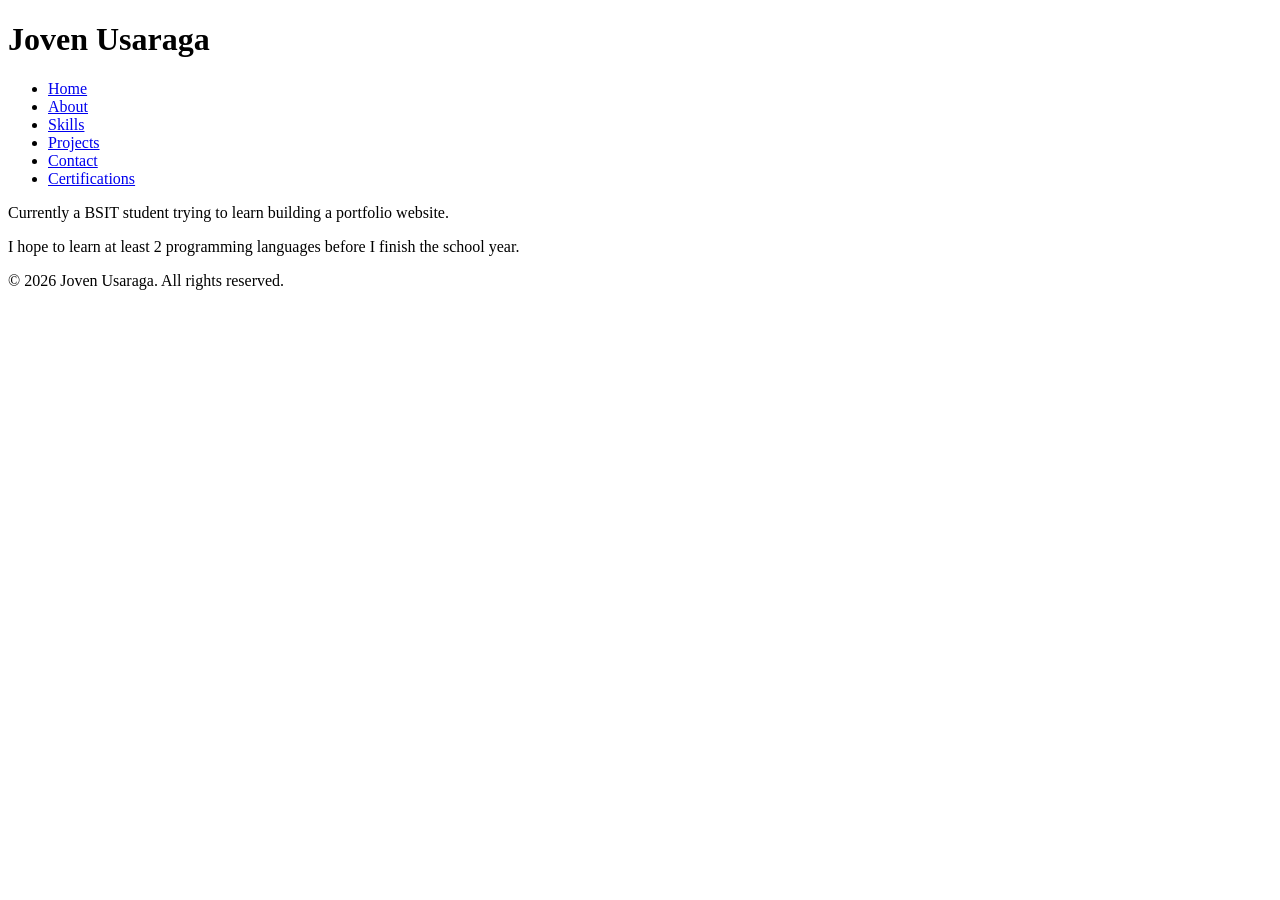
==== index.html @ 5f7fda78 "Initial commit: basic HTML structure with header, nav, main, footer" ====
<!DOCTYPE html>
<html lang="en">
    <head>
        <meta charset="UTF-8">
        <meta name="viewport" content="width=device-width, initial-scale=1.0">
        <title>Joven Usaraga | Portfolio</title>
    </head>
    <body>
        
        <header>
            <h1>Joven Usaraga</h1>
            <nav>
                <ul>
                    <li><a href="index.html">Home</a></li>
                    <li><a href="about.html">About</a></li>
                    <li><a href="skills.html">Skills</a></li>
                    <li><a href="projects.html">Projects</a></li>
                    <li><a href="contact.html">Contact</a></li>
                    <li><a href="certifications.html">Certifications</a></li>
                </ul>
            </nav>
        </header>

        <main>
            <p>Currently a BSIT student trying to learn building a portfolio website.</p>
            <p>I hope to learn at least 2 programming languages before I finish the school year.</p>
        </main>

        <footer>
            <p>&copy; 2026 Joven Usaraga. All rights reserved.</p>
        </footer>
    </body>
</html>
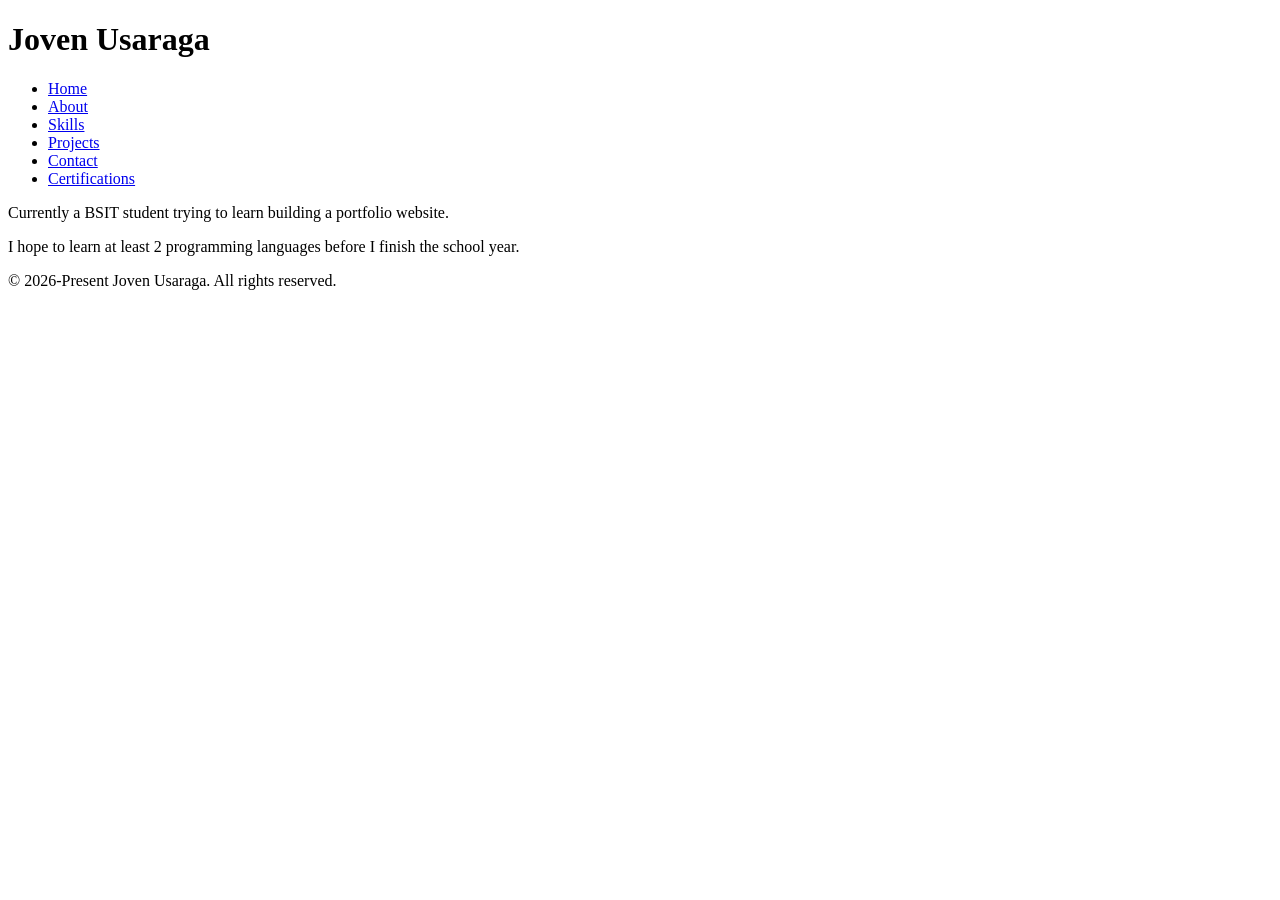
==== commit 49a55f33: "Update footer copyright to 2026-Present" ====
--- a/index.html
+++ b/index.html
@@ -27,7 +27,7 @@
         </main>
 
         <footer>
-            <p>&copy; 2026 Joven Usaraga. All rights reserved.</p>
+            <p>&copy; 2026-Present Joven Usaraga. All rights reserved.</p>
         </footer>
     </body>
 </html>
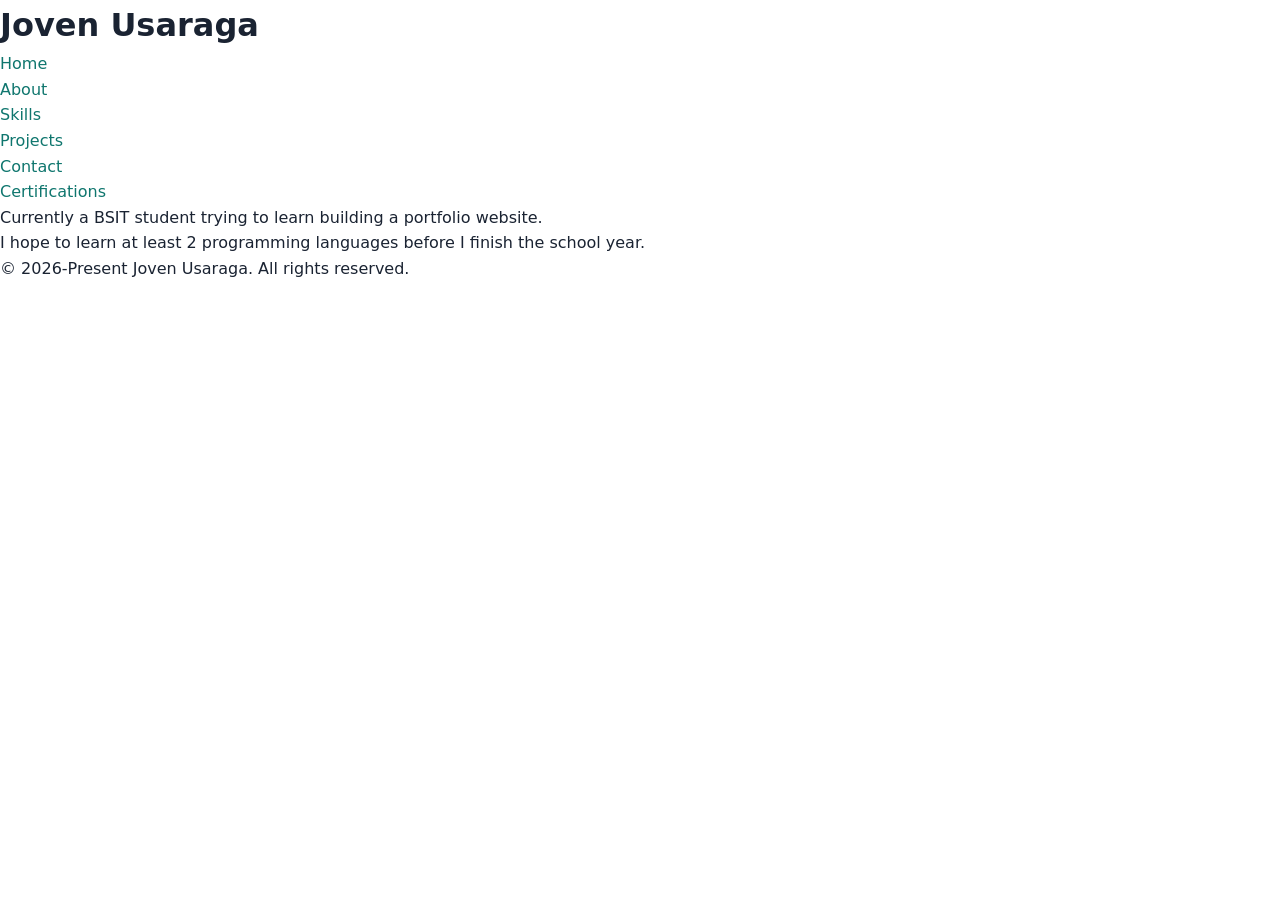
==== commit e8064c73: "Add global CSS styles and link stylesheet to all pages" ====
--- a/index.html
+++ b/index.html
@@ -4,6 +4,7 @@
         <meta charset="UTF-8">
         <meta name="viewport" content="width=device-width, initial-scale=1.0">
         <title>Joven Usaraga | Portfolio</title>
+        <link rel="stylesheet" href="css/style.css">
     </head>
     <body>
         
--- a/css/style.css
+++ b/css/style.css
@@ -0,0 +1,29 @@
+* {
+    margin: 0;
+    padding: 0;
+    box-sizing: border-box;
+}
+
+:root {
+    --color-bg: #ffffff;
+    --color-text: #1a2332;
+    --color-accent: #0f766e;
+    --color-muted: #5c6b7a;
+    --font-main: 'Segoe UI', system-ui, sans-serif;
+}
+
+body {
+    font-family: var(--font-main);
+    background-color: var(--color-bg);
+    color: var(--color-text);
+    line-height: 1.6;
+}
+
+a {
+    color: var(--color-accent);
+    text-decoration: none;
+}
+
+a:hover {
+    text-decoration: underline;
+}
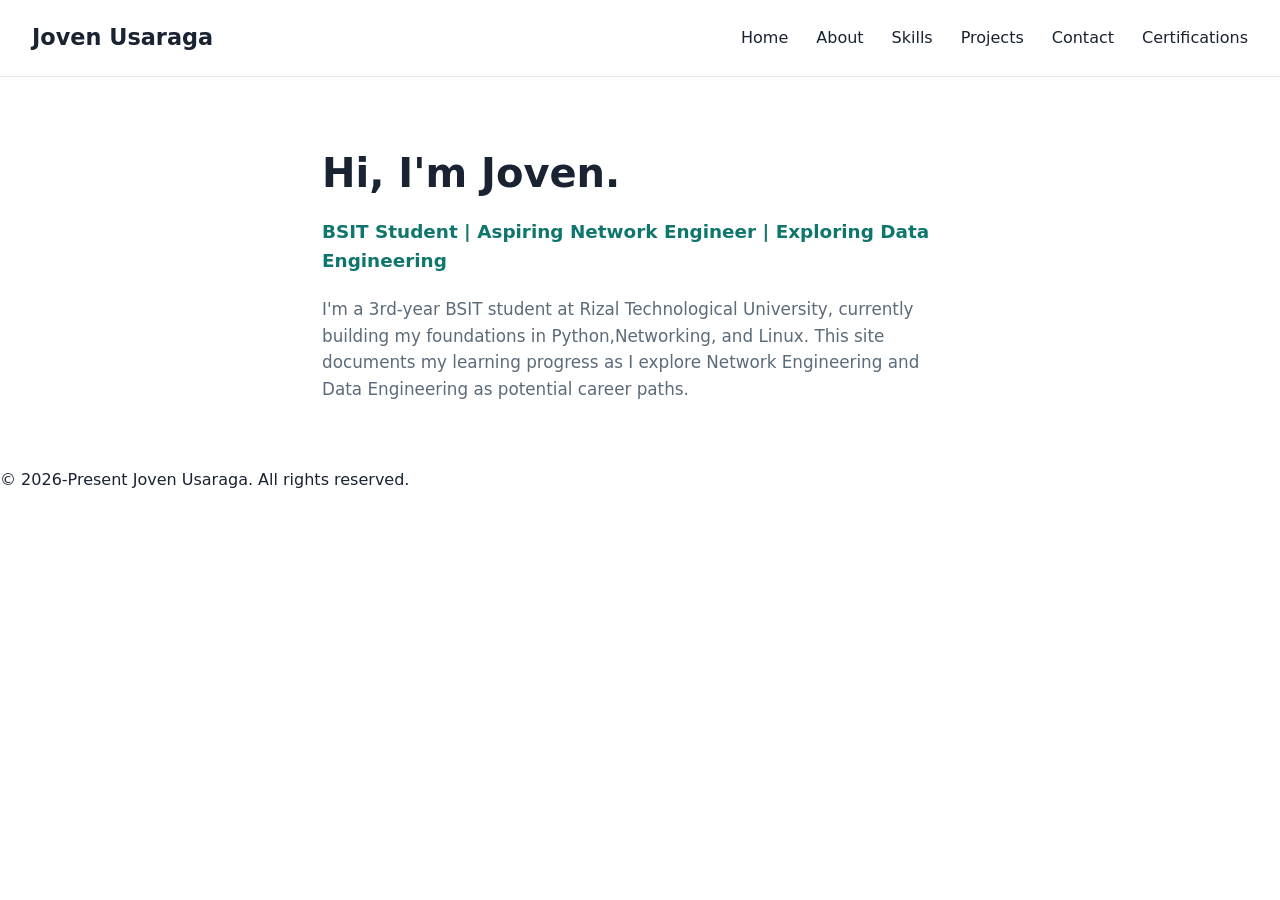
==== commit e8b07dac: "Add styled hero section to homepage" ====
--- a/index.html
+++ b/index.html
@@ -23,8 +23,14 @@
         </header>
 
         <main>
-            <p>Currently a BSIT student trying to learn building a portfolio website.</p>
-            <p>I hope to learn at least 2 programming languages before I finish the school year.</p>
+            <section class="hero">
+                <h2>Hi, I'm Joven.</h2>
+                <p class="tagline">BSIT Student | Aspiring Network Engineer | Exploring Data Engineering</p>
+                <p class="intro">
+                    I'm a 3rd-year BSIT student at Rizal Technological University, currently building 
+                    my foundations in Python,Networking, and Linux. This site documents my learning 
+                    progress as I explore Network Engineering and Data Engineering as potential career paths.</p>
+            </section>
         </main>
 
         <footer>
--- a/css/style.css
+++ b/css/style.css
@@ -26,4 +26,58 @@
 
 a:hover {
     text-decoration: underline;
+}
+
+header {
+    display: flex;
+    justify-content: space-between;
+    align-items: center;
+    padding: 1.25rem 2rem;
+    border-bottom: 1px solid #e2e8f0;
+}
+
+header h1 {
+    font-size: 1.4rem;
+    color: var(--color-text);
+    white-space: nowrap;
+}
+
+nav ul {
+    display: flex;
+    list-style: none;
+    gap: 1.75rem;
+}
+
+nav a {
+    color: var(--color-text);
+    font-weight:500;
+}
+
+nav a:hover {
+    color: var(--color-accent);
+}
+
+.hero {
+    max-width: 700px;
+    margin: 4rem auto;
+    padding: 0 2rem;
+    text-align: left;
+}
+
+.hero h2 {
+    font-size: 2.5rem;
+    margin-bottom: 0.75rem;
+}
+
+.hero .tagline {
+    font-size: 1.15rem;
+    color: var(--color-accent);
+    font-weight: 600;
+    margin-bottom: 1.25rem;
+}
+
+.hero .intro {
+    font-size: 1.05rem;
+    color: var(--color-muted);
+    max-width: 600px;
 }
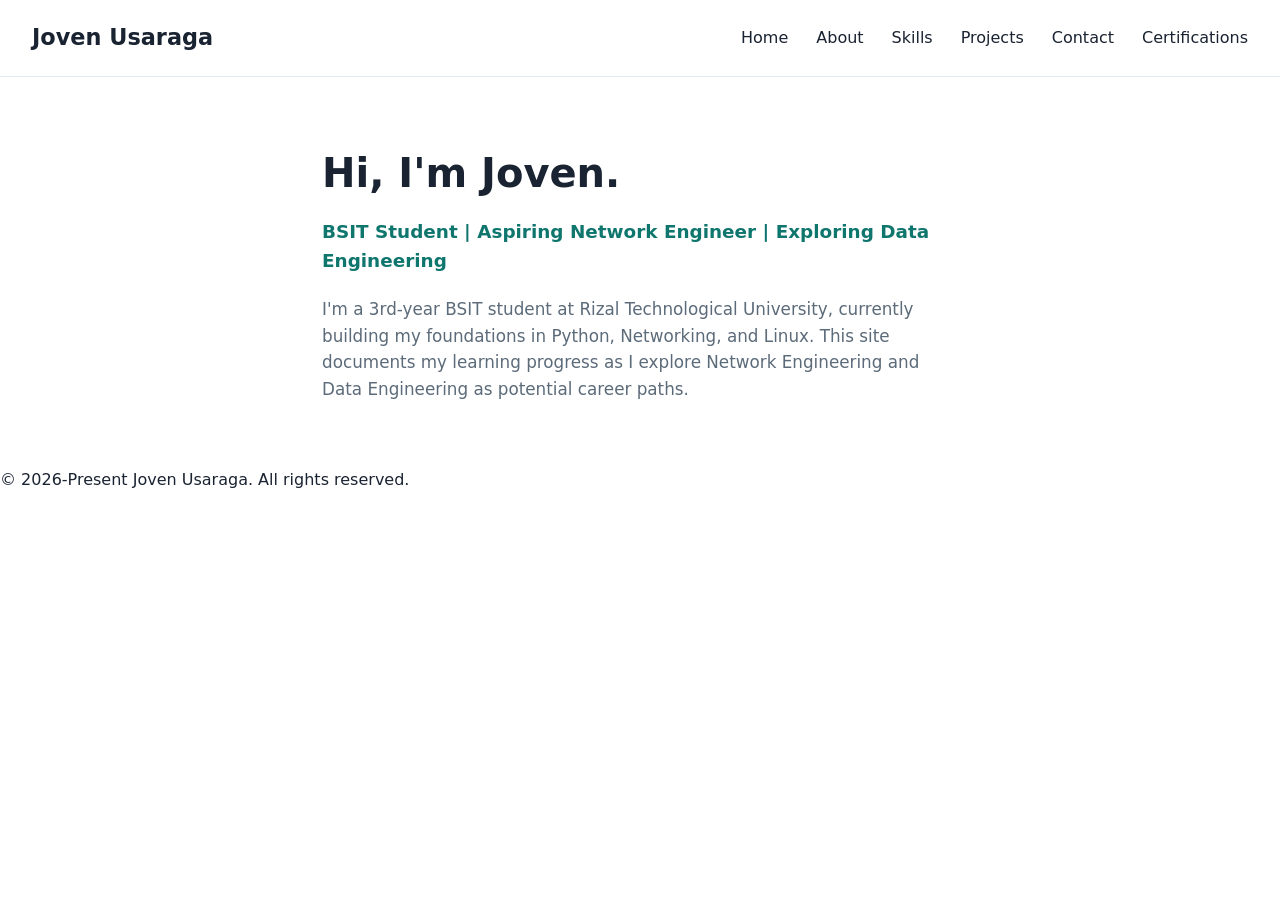
==== commit d253ab20: "Add consistent page-section styling across all inner pages" ====
--- a/index.html
+++ b/index.html
@@ -28,7 +28,7 @@
                 <p class="tagline">BSIT Student | Aspiring Network Engineer | Exploring Data Engineering</p>
                 <p class="intro">
                     I'm a 3rd-year BSIT student at Rizal Technological University, currently building 
-                    my foundations in Python,Networking, and Linux. This site documents my learning 
+                    my foundations in Python, Networking, and Linux. This site documents my learning 
                     progress as I explore Network Engineering and Data Engineering as potential career paths.</p>
             </section>
         </main>
--- a/css/style.css
+++ b/css/style.css
@@ -80,4 +80,21 @@
     font-size: 1.05rem;
     color: var(--color-muted);
     max-width: 600px;
+}
+
+.page-section {
+    max-width: 700px;
+    margin: 3rem auto;
+    padding: 0 2rem;
+}
+
+.page-section h2 {
+    font-size: 2rem;
+    margin-bottom: 1rem;
+    color: var(--color-text);
+}
+
+.page-section p {
+    color: var(--color-muted);
+    margin-bottom: 1rem;
 }
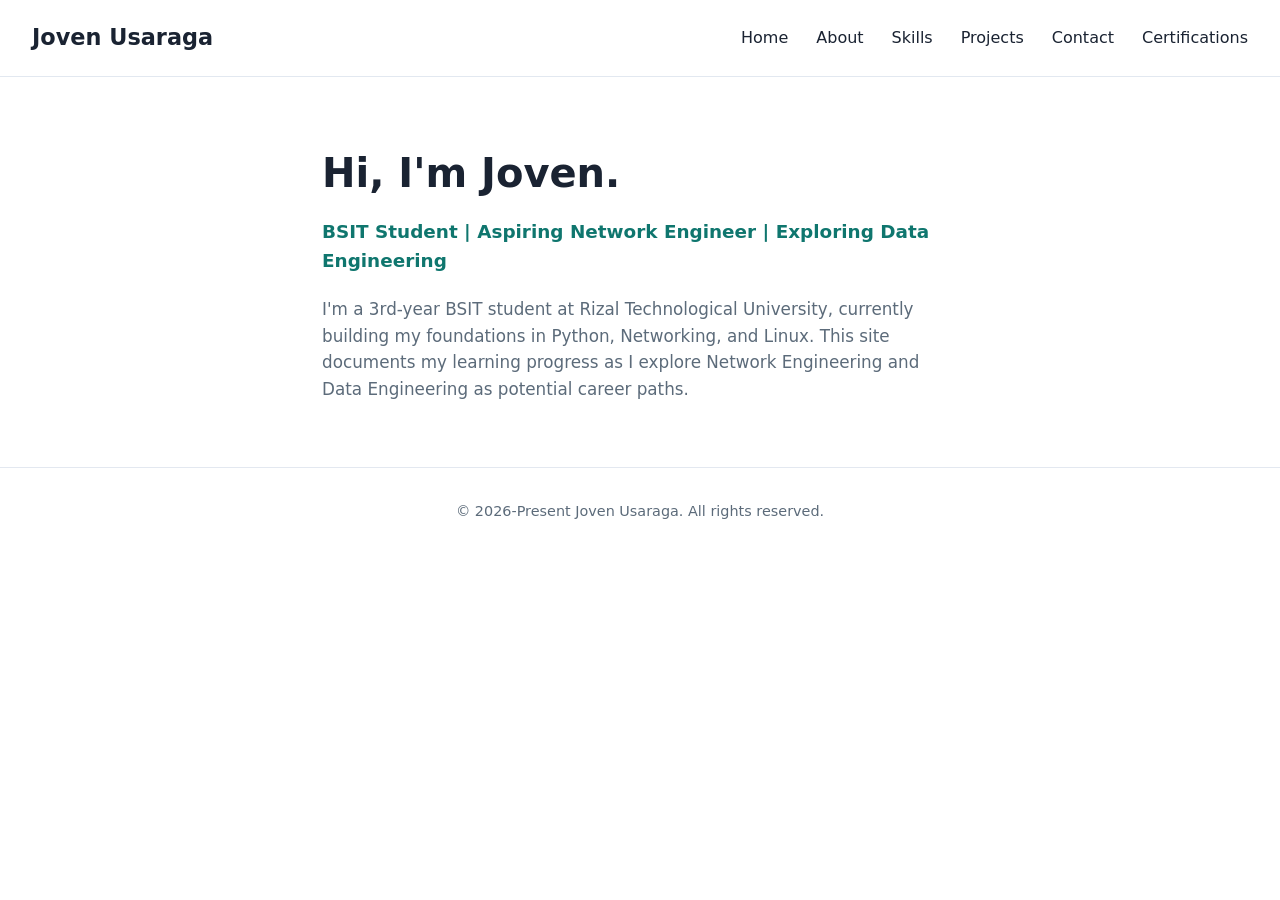
==== commit 43013a16: "Add responsive mobile nav with hamburger menu and JavaScript toggle" ====
--- a/index.html
+++ b/index.html
@@ -20,6 +20,11 @@
                     <li><a href="certifications.html">Certifications</a></li>
                 </ul>
             </nav>
+            <button class="hamburger" id="hamburger-btn" aria-label="Toggle menu">
+                <span></span>
+                <span></span>
+                <span></span>
+            </button>
         </header>
 
         <main>
@@ -36,5 +41,6 @@
         <footer>
             <p>&copy; 2026-Present Joven Usaraga. All rights reserved.</p>
         </footer>
+        <script src="js/main.js"></script>
     </body>
 </html>
--- a/css/style.css
+++ b/css/style.css
@@ -34,6 +34,7 @@
     align-items: center;
     padding: 1.25rem 2rem;
     border-bottom: 1px solid #e2e8f0;
+    position: relative;
 }
 
 header h1 {
@@ -97,4 +98,58 @@
 .page-section p {
     color: var(--color-muted);
     margin-bottom: 1rem;
+}
+
+footer {
+    text-align: center;
+    padding: 2rem;
+    margin-top: 3rem;
+    border-top: 1px solid #e3e8f0;
+    color: var(--color-muted);
+    font-size: 0.9rem;
+}
+
+@media (max-width: 768px) {
+    nav ul {
+        display: none;
+    }
+
+    nav ul.open {
+        display: flex;
+        flex-direction: column;
+        position: absolute;
+        top: 100%;
+        left: 0;
+        right: 0;
+        background-color: var(--color-bg);
+        padding: 1.5rem 2rem;
+        gap: 1rem;
+        border-bottom: 1px solid #e2e8f0;
+    }
+}
+
+.hamburger {
+    display: none;
+    flex-direction: column;
+    justify-content: space-between;
+    width: 28px;
+    height: 28px;
+    background: none;
+    border: none;
+    cursor: pointer;
+    padding: 0;
+}
+
+.hamburger span {
+    display: block;
+    height: 3px;
+    width: 100%;
+    background-color: var(--color-text);
+    border-radius: 2px;
+}
+
+@media (max-width: 768px) {
+    .hamburger {
+        display: flex;
+    }
 }
